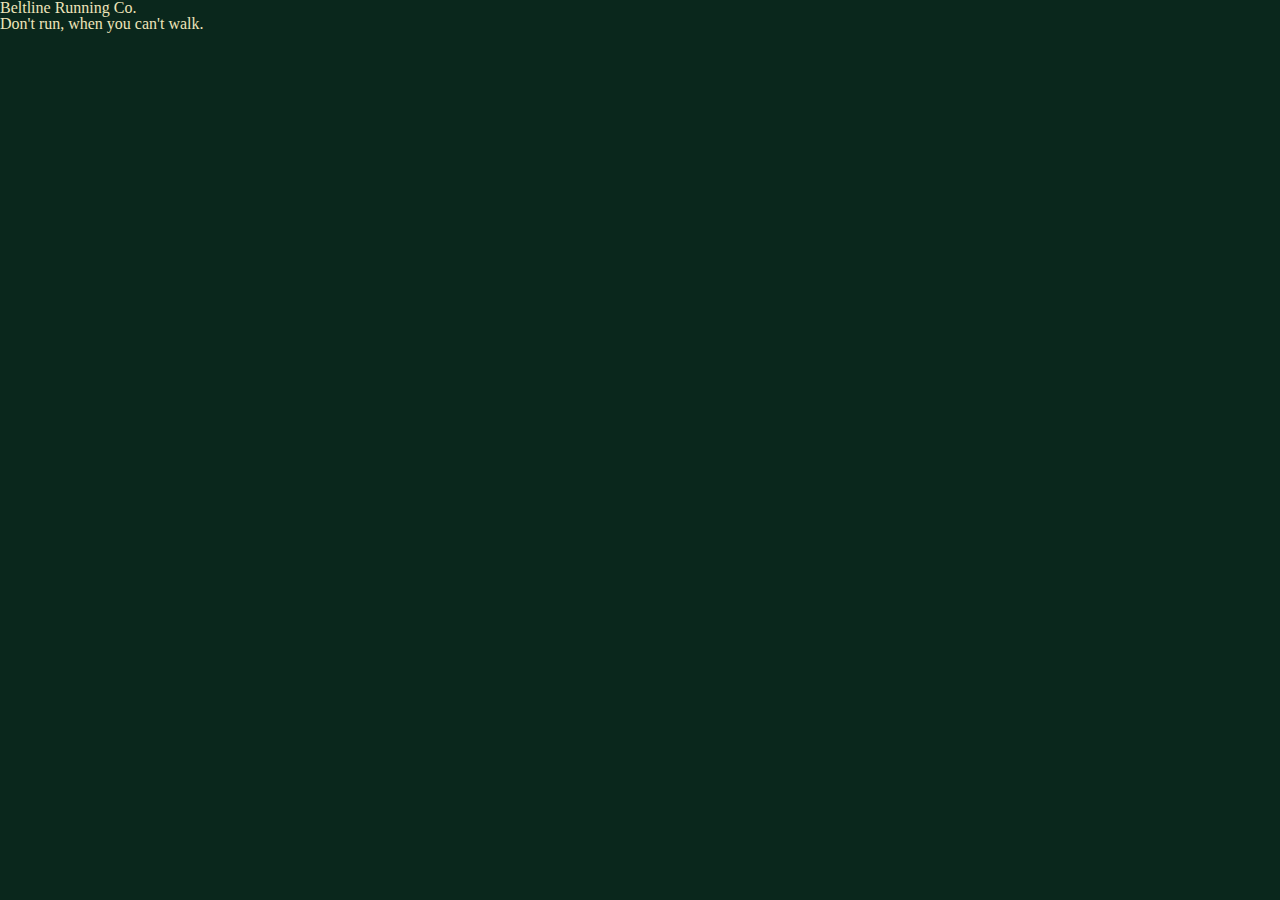
==== unit_3/index.html @ f1fb598d "Adding some images and a reset." ====
<!DOCTYPE html>
<html>
<head>
	<title>Beltline Running Co.</title>
	<link rel="stylesheet" type="text/css" href="css/css.css">
</head>
<body>

	<h1>Beltline Running Co.</h1>
	<p>Don't run, when you can't walk.</p>
	
	

</body>
</html>
---- unit_3/css/css.css ----
/* http://meyerweb.com/eric/tools/css/reset/ 
   v2.0 | 20110126
   License: none (public domain)
*/

html, body, div, span, applet, object, iframe,
h1, h2, h3, h4, h5, h6, p, blockquote, pre,
a, abbr, acronym, address, big, cite, code,
del, dfn, em, img, ins, kbd, q, s, samp,
small, strike, strong, sub, sup, tt, var,
b, u, i, center,
dl, dt, dd, ol, ul, li,
fieldset, form, label, legend,
table, caption, tbody, tfoot, thead, tr, th, td,
article, aside, canvas, details, embed, 
figure, figcaption, footer, header, hgroup, 
menu, nav, output, ruby, section, summary,
time, mark, audio, video {
	margin: 0;
	padding: 0;
	border: 0;
	font-size: 100%;
	font: inherit;
	vertical-align: baseline;
}
/* HTML5 display-role reset for older browsers */
article, aside, details, figcaption, figure, 
footer, header, hgroup, menu, nav, section {
	display: block;
}
body {
	line-height: 1;
}
ol, ul {
	list-style: none;
}
blockquote, q {
	quotes: none;
}
blockquote:before, blockquote:after,
q:before, q:after {
	content: '';
	content: none;
}
table {
	border-collapse: collapse;
	border-spacing: 0;
}

/*end of reset*/

body {
	background-color: #0A271C;
}

h1, p {
	color: #EEE4BA;
}
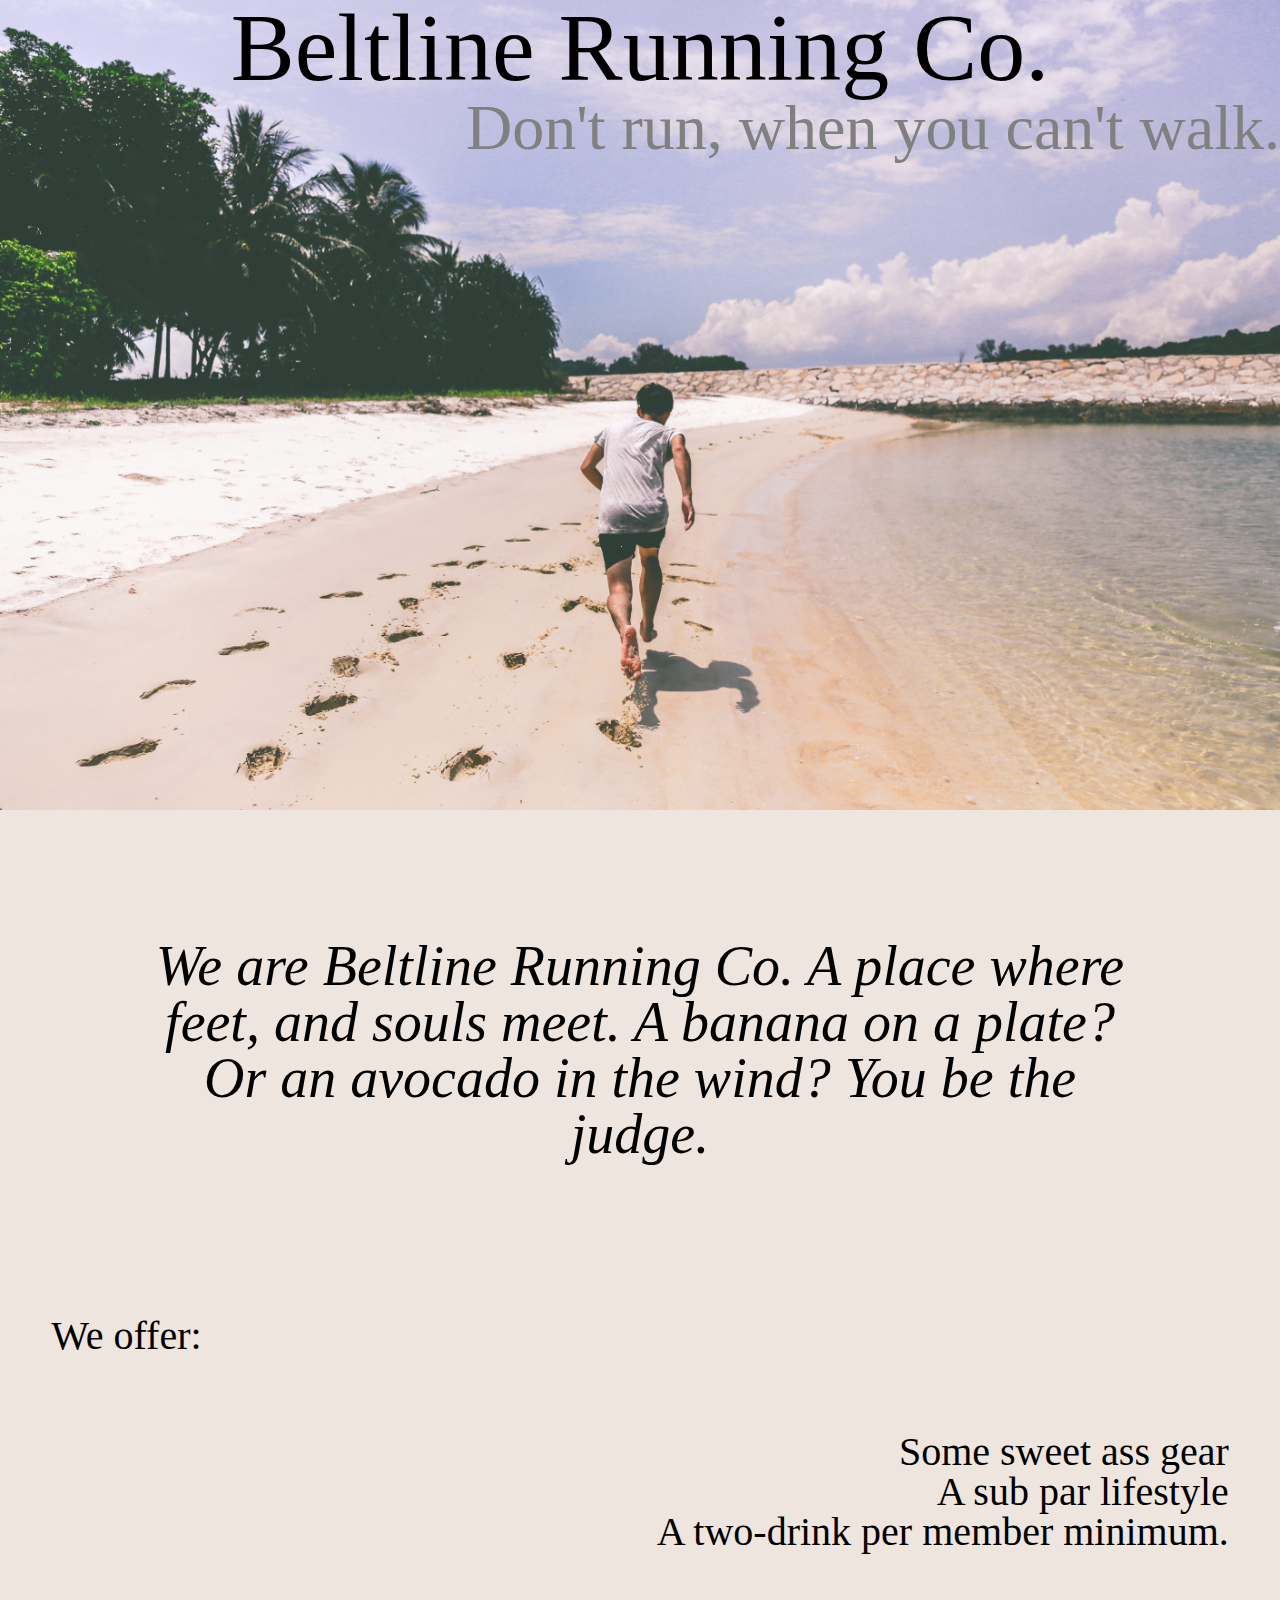
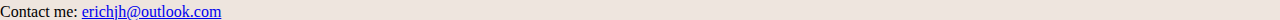
==== commit ddbec39a: "Adding some css" ====
--- a/unit_3/index.html
+++ b/unit_3/index.html
@@ -6,10 +6,28 @@
 </head>
 <body>
 
-	<h1>Beltline Running Co.</h1>
-	<p>Don't run, when you can't walk.</p>
-	
-	
+	<section class="hero">
+	  	<div class="row intro">
+		    <div class="small-centered medium-uncentered medium-6 large-7 columns">
+		      <h1>Beltline Running Co.</h1>
+		      <p id="slogan">Don't run, when you can't walk.</p>
+		    </div>
+		    <div class="small-centered medium-uncentered medium-6 large-5 columns">
+		      <div class="tech-img"></div>
+		    </div>
+	  	</div>
+	</section>
+
+	<p class="why">We are Beltline Running Co.  A place where feet, and souls meet.  A banana on a plate? Or an avocado in the wind?  You be the judge.</p>
+
+	<p id="offer">We offer:</p>
+		<ul id="list">
+			<li>Some sweet ass gear</li>
+			<li>A sub par lifestyle</li>
+			<li>A two-drink per member minimum.</li>
+		</ul>
+
+	<p>Contact me: <a href="mailto:erichjh@outlook.com">erichjh@outlook.com</a></p>
 
 </body>
 </html>--- a/unit_3/css/css.css
+++ b/unit_3/css/css.css
@@ -49,10 +49,65 @@
 
 /*end of reset*/
 
-body {
+/*body {
 	background-color: #0A271C;
 }
 
 h1, p {
 	color: #EEE4BA;
+}*/
+
+body {
+	background: #EEE5DE;
 }
+.hero {
+  background: url("beach_runner.jpeg") no-repeat center center;
+  background-size: cover;
+  height: 90vh; 
+}
+  .hero:before {
+    content: '';
+    position: absolute;
+    top: 0;
+    right: 0;
+    bottom: 0;
+    left: 0;
+    
+}
+.hero h1 {
+	text-align: center;
+	font-family: "Times New Roman";
+	font-size: 6em;
+	color: black;
+}
+.hero p {
+	text-align: right;
+	font-family: "Times New Roman";
+	font-size: 4em;
+	color: gray;
+}
+.why {
+	margin: 5%;
+	padding: 5%;
+	text-align: center;
+	font-family: "Times New Roman";
+	font-style: italic; 
+	font-size: 3.5em;
+}
+
+#offer {
+	text-align: left;
+	margin: 2%;
+	padding: 2%;
+	font-family: "Times New Roman";
+	font-size: 2.5em;
+}
+
+#list {
+	text-align: right;
+	margin: 2%;
+	padding: 2%;
+	font-family: "Times New Roman";
+	font-size: 2.5em;
+}
+
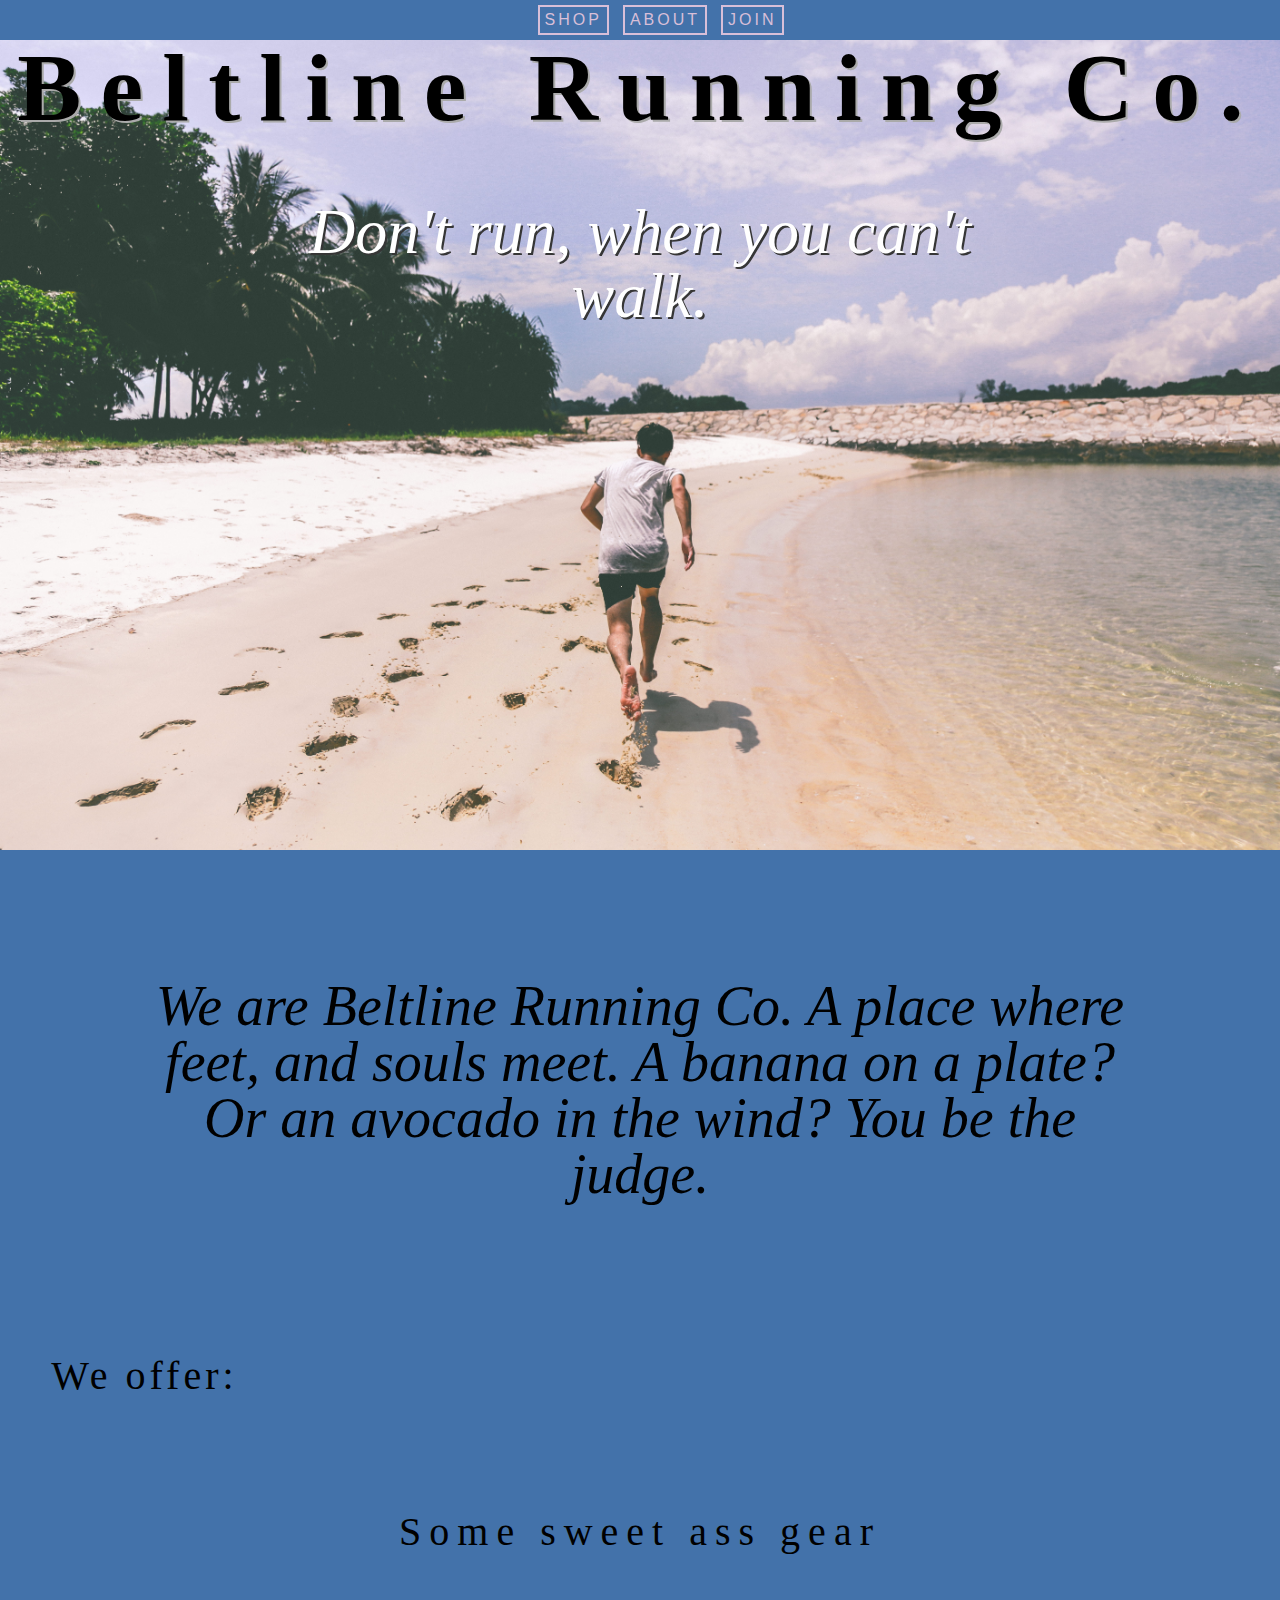
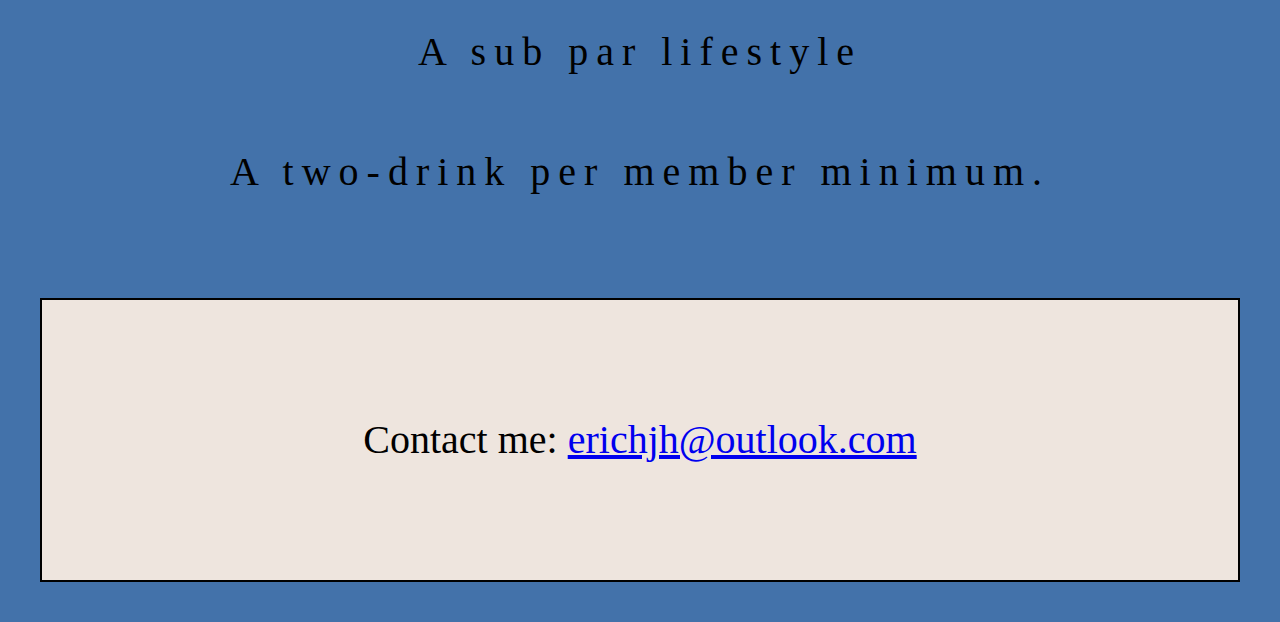
==== commit 22b6d50a: "Fine tuning week 3 project" ====
--- a/unit_3/index.html
+++ b/unit_3/index.html
@@ -5,7 +5,15 @@
 	<link rel="stylesheet" type="text/css" href="css/css.css">
 </head>
 <body>
-
+	<div class="button first">
+		<p><a href="#">SHOP</a></p>
+	</div>
+	<div class="button">
+		<p><a href="#">ABOUT</a></p>
+	</div>
+	<div class="button">
+		<p><a href="#">JOIN</a></p>
+	</div>
 	<section class="hero">
 	  	<div class="row intro">
 		    <div class="small-centered medium-uncentered medium-6 large-7 columns">
@@ -27,7 +35,7 @@
 			<li>A two-drink per member minimum.</li>
 		</ul>
 
-	<p>Contact me: <a href="mailto:erichjh@outlook.com">erichjh@outlook.com</a></p>
+	<p class="footer">Contact me: <a href="mailto:erichjh@outlook.com">erichjh@outlook.com</a></p>
 
 </body>
 </html>--- a/unit_3/css/css.css
+++ b/unit_3/css/css.css
@@ -58,13 +58,36 @@
 }*/
 
 body {
-	background: #EEE5DE;
+	background: #4372AA;
 }
+
+.button {
+	background: #4372AA;
+	border: 2px solid #D8BFD8;
+	color: #D8BFD8;
+	display: inline-block;
+	font-family: Helvetica;
+	letter-spacing: 3px;
+	margin: 5px;
+	padding: 5px;
+	text-align: center;
+}
+
+.button a {
+	color: #D8BFD8;
+	text-decoration: none;
+}
+
+.first {
+	margin-left: 42%;
+}
+
 .hero {
   background: url("beach_runner.jpeg") no-repeat center center;
   background-size: cover;
   height: 90vh; 
 }
+
   .hero:before {
     content: '';
     position: absolute;
@@ -74,40 +97,63 @@
     left: 0;
     
 }
+
 .hero h1 {
-	text-align: center;
+	color: black;
 	font-family: "Times New Roman";
 	font-size: 6em;
-	color: black;
+	font-weight: 600;
+	letter-spacing: .2em;
+	text-align: center;
+	text-shadow: 2px 2px #AAAAAA;
+	
 }
+
 .hero p {
-	text-align: right;
+	color: white;
 	font-family: "Times New Roman";
 	font-size: 4em;
-	color: gray;
+	font-style: italic;
+	padding: 1em 4em 4em 4em;
+	text-shadow: 2px 2px #363636;
+	text-align: center;
+	text-transform: italic;
 }
+
 .why {
+	font-family: "Times New Roman";
+	font-style: italic; 
+	font-size: 3.5em;
 	margin: 5%;
 	padding: 5%;
 	text-align: center;
-	font-family: "Times New Roman";
-	font-style: italic; 
-	font-size: 3.5em;
 }
 
 #offer {
-	text-align: left;
+	font-family: "Times New Roman";
+	font-size: 2.5em;
+	letter-spacing: .1em;
 	margin: 2%;
 	padding: 2%;
-	font-family: "Times New Roman";
-	font-size: 2.5em;
+	text-align: left;
 }
 
 #list {
-	text-align: right;
-	margin: 2%;
-	padding: 2%;
 	font-family: "Times New Roman";
 	font-size: 2.5em;
+	margin: 2%;
+	padding: 2% 1%;
+	letter-spacing: .2em;
+	line-height: 3em;
+	text-align: center;
 }
 
+.footer {
+	background: #EEE5DE;
+	border: 2px solid black;
+	color: black;
+	font-size: 2.5em;
+	margin: 1em;
+	padding: 3em 2em;
+	text-align: center;
+}
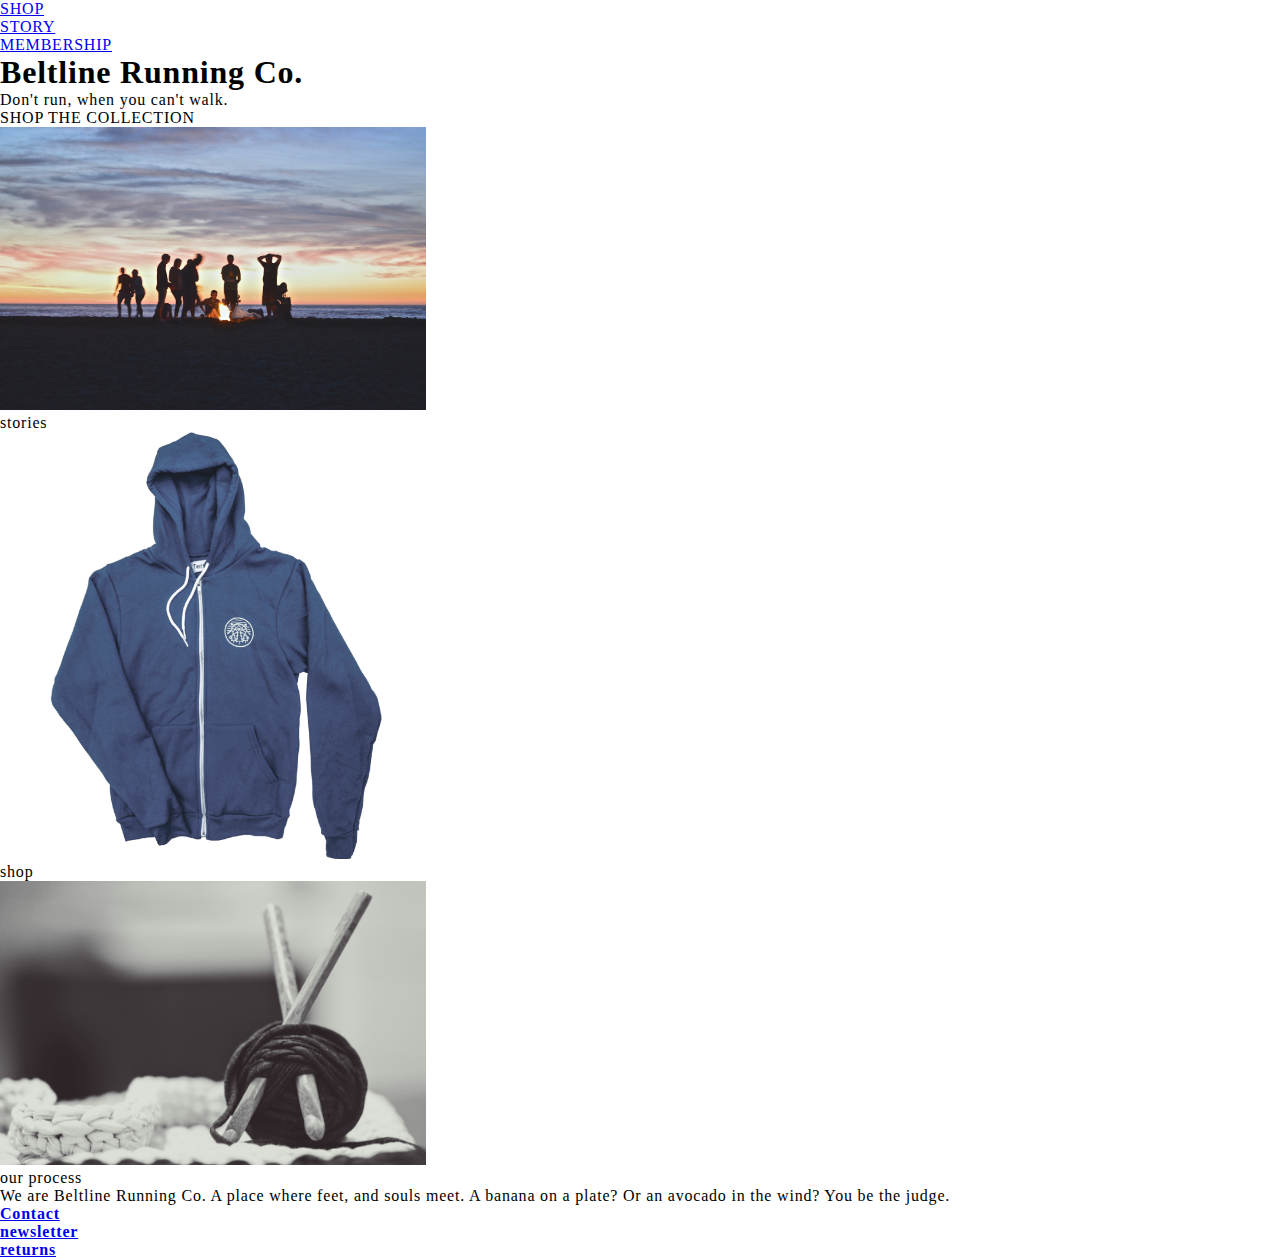
==== commit 064a0a37: "Content is King" ====
--- a/unit_3/index.html
+++ b/unit_3/index.html
@@ -5,37 +5,50 @@
 	<link rel="stylesheet" type="text/css" href="css/css.css">
 </head>
 <body>
-	<div class="button first">
+	<nav class="button first">
 		<p><a href="#">SHOP</a></p>
-	</div>
-	<div class="button">
-		<p><a href="#">ABOUT</a></p>
-	</div>
-	<div class="button">
-		<p><a href="#">JOIN</a></p>
-	</div>
+	</nav>
+	<nav class="button">
+		<p><a href="#">STORY</a></p>
+	</nav>
+	<nav class="button">
+		<p><a href="#">MEMBERSHIP</a></p>
+	</nav>
 	<section class="hero">
 	  	<div class="row intro">
 		    <div class="small-centered medium-uncentered medium-6 large-7 columns">
 		      <h1>Beltline Running Co.</h1>
 		      <p id="slogan">Don't run, when you can't walk.</p>
+		      <P>SHOP THE COLLECTION</P>
 		    </div>
 		    <div class="small-centered medium-uncentered medium-6 large-5 columns">
 		      <div class="tech-img"></div>
 		    </div>
 	  	</div>
 	</section>
-
-	<p class="why">We are Beltline Running Co.  A place where feet, and souls meet.  A banana on a plate? Or an avocado in the wind?  You be the judge.</p>
-
-	<p id="offer">We offer:</p>
-		<ul id="list">
-			<li>Some sweet ass gear</li>
-			<li>A sub par lifestyle</li>
-			<li>A two-drink per member minimum.</li>
-		</ul>
-
-	<p class="footer">Contact me: <a href="mailto:erichjh@outlook.com">erichjh@outlook.com</a></p>
+	<section>
+		<header class="blog">
+			<img src="images/beach_group.jpeg" alt="picture of group of people" title="Beach People">
+			<p>stories</p>
+		</header>
+		<header class="shop">
+			<img src="images/hoodiefront.png" alt="picture of a hoodie" title="Hoodie">
+			<p>shop</p>
+		</header>
+		<header class="product">
+			<img src="images/yarn.jpeg" alt="pictue of a ball of yarn" title="yarn picture">
+			<p>our process</p>
+		</header>
+	</section>
+	<main>
+		<p class="why">We are Beltline Running Co. A place where feet, and souls meet. A banana on a plate? Or an avocado in the wind? You be the judge.</p>
+	</main>
+	<footer>
+		<h4 class="footer"><a href="mailto:erichjh@outlook.com">Contact</a></h4>
+		<h4><a href="#">newsletter</a></h4>
+		<h4><a href="#">returns</a></h4>
+	</footer>
+		
 
 </body>
 </html>--- a/unit_3/css/css.css
+++ b/unit_3/css/css.css
@@ -1,61 +1,21 @@
-/* http://meyerweb.com/eric/tools/css/reset/ 
-   v2.0 | 20110126
-   License: none (public domain)
-*/
+/*Simple Reset*/
+* {
+	padding: 0;
+	margin: 0;
+}
 
-html, body, div, span, applet, object, iframe,
-h1, h2, h3, h4, h5, h6, p, blockquote, pre,
-a, abbr, acronym, address, big, cite, code,
-del, dfn, em, img, ins, kbd, q, s, samp,
-small, strike, strong, sub, sup, tt, var,
-b, u, i, center,
-dl, dt, dd, ol, ul, li,
-fieldset, form, label, legend,
-table, caption, tbody, tfoot, thead, tr, th, td,
-article, aside, canvas, details, embed, 
-figure, figcaption, footer, header, hgroup, 
-menu, nav, output, ruby, section, summary,
-time, mark, audio, video {
-	margin: 0;
-	padding: 0;
-	border: 0;
-	font-size: 100%;
-	font: inherit;
-	vertical-align: baseline;
+body {
+	font-family: "Palatino Linotype", "Book Antiqua", serif;
+	letter-spacing: .05em;
 }
-/* HTML5 display-role reset for older browsers */
-article, aside, details, figcaption, figure, 
-footer, header, hgroup, menu, nav, section {
-	display: block;
-}
-body {
-	line-height: 1;
-}
-ol, ul {
-	list-style: none;
-}
-blockquote, q {
-	quotes: none;
-}
-blockquote:before, blockquote:after,
-q:before, q:after {
-	content: '';
-	content: none;
-}
-table {
-	border-collapse: collapse;
-	border-spacing: 0;
+
+img {
+	width: 33.3%;
+
 }
 
 /*end of reset*/
-
-/*body {
-	background-color: #0A271C;
-}
-
-h1, p {
-	color: #EEE4BA;
-}*/
+/*
 
 body {
 	background: #4372AA;
@@ -157,3 +117,4 @@
 	padding: 3em 2em;
 	text-align: center;
 }
+*/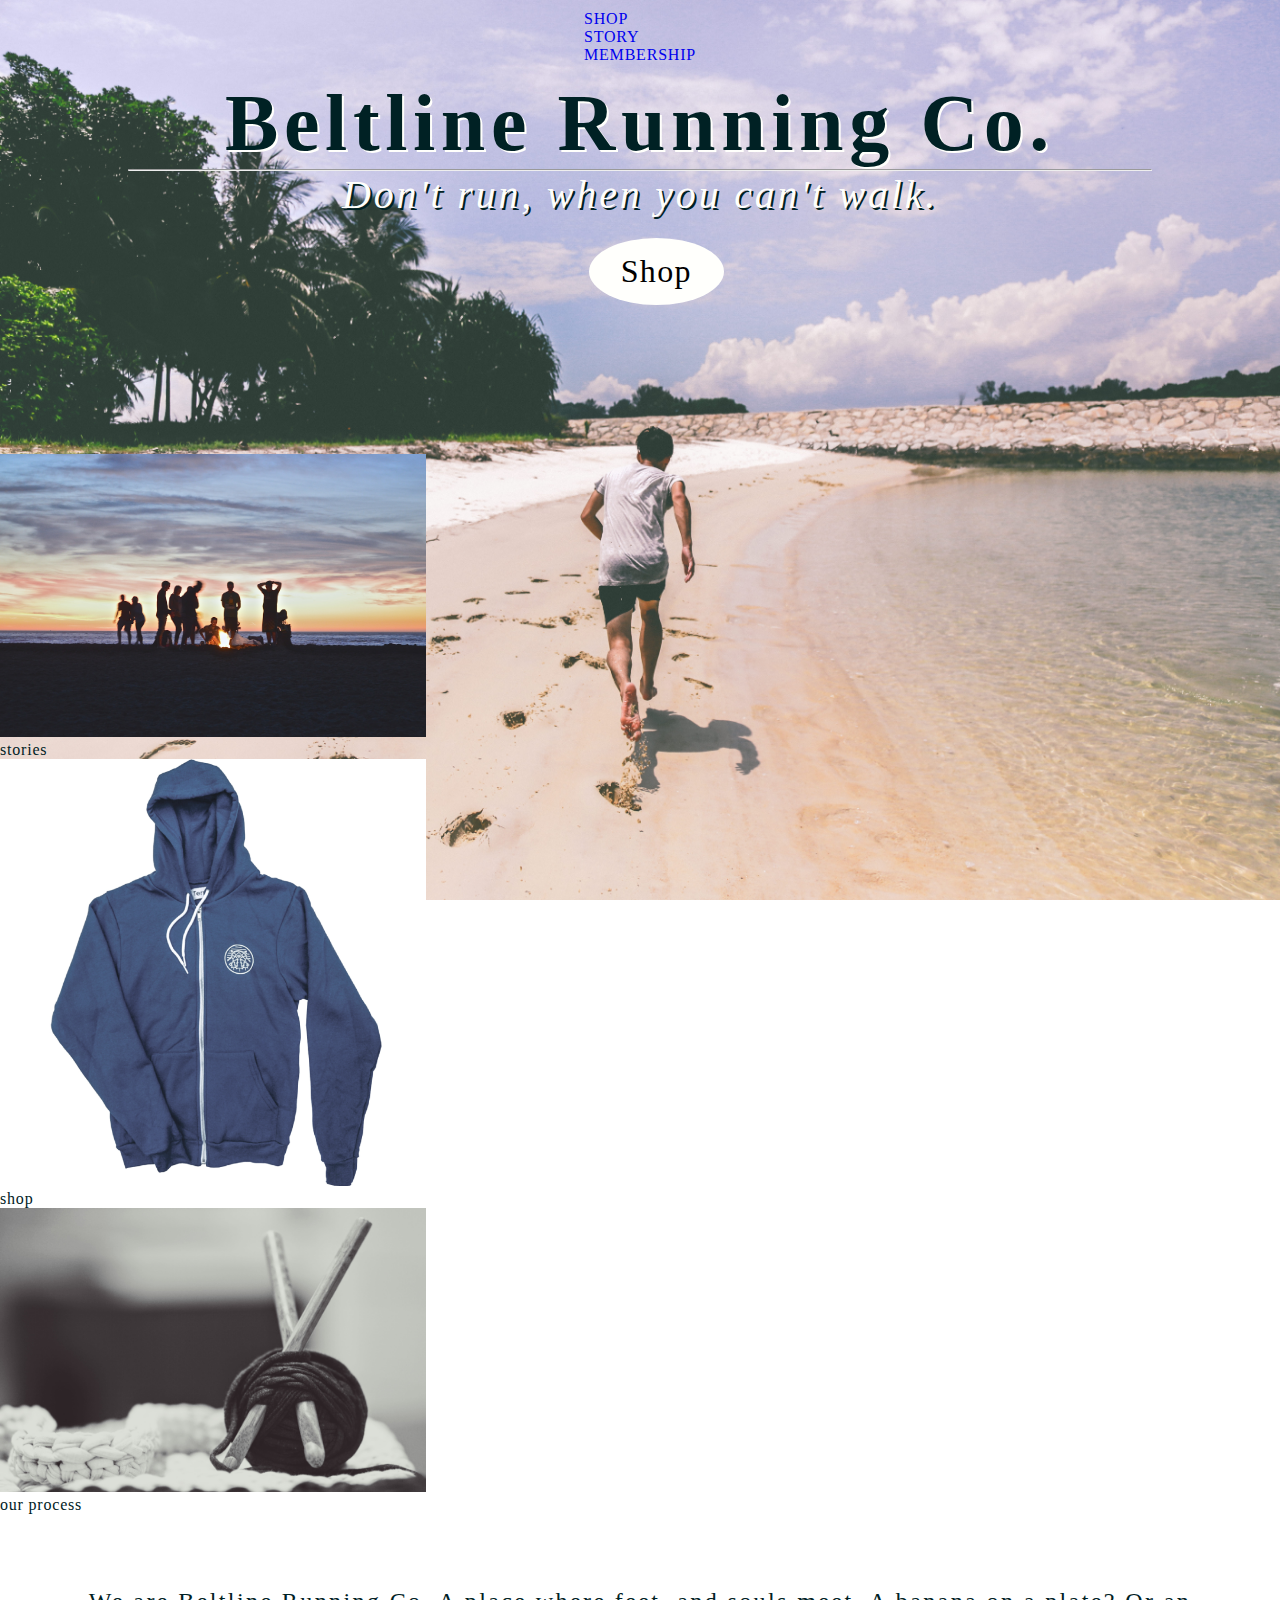
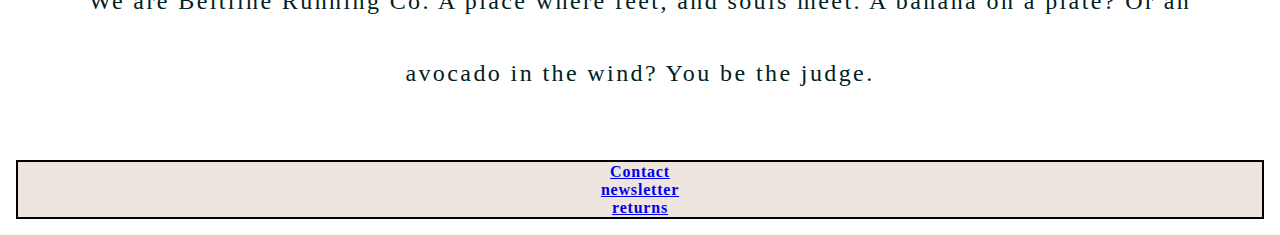
==== commit d6fcd5bb: "Fudging around with css properties" ====
--- a/unit_3/index.html
+++ b/unit_3/index.html
@@ -5,37 +5,27 @@
 	<link rel="stylesheet" type="text/css" href="css/css.css">
 </head>
 <body>
-	<nav class="button first">
+	<nav class="navbar">
 		<p><a href="#">SHOP</a></p>
-	</nav>
-	<nav class="button">
-		<p><a href="#">STORY</a></p>
-	</nav>
-	<nav class="button">
-		<p><a href="#">MEMBERSHIP</a></p>
+		<p class="nav_buttons"><a href="#">STORY</a></p>
+		<p class="nav_buttons"><a href="#">MEMBERSHIP</a></p>
 	</nav>
 	<section class="hero">
-	  	<div class="row intro">
-		    <div class="small-centered medium-uncentered medium-6 large-7 columns">
 		      <h1>Beltline Running Co.</h1>
+		      <hr>
 		      <p id="slogan">Don't run, when you can't walk.</p>
-		      <P>SHOP THE COLLECTION</P>
-		    </div>
-		    <div class="small-centered medium-uncentered medium-6 large-5 columns">
-		      <div class="tech-img"></div>
-		    </div>
-	  	</div>
+		      <a href="#" class="shop_button">Shop</a>
 	</section>
 	<section>
-		<header class="blog">
+		<header class="imgContainer">
 			<img src="images/beach_group.jpeg" alt="picture of group of people" title="Beach People">
 			<p>stories</p>
 		</header>
-		<header class="shop">
+		<header class="imgContainer">
 			<img src="images/hoodiefront.png" alt="picture of a hoodie" title="Hoodie">
 			<p>shop</p>
 		</header>
-		<header class="product">
+		<header class="imgContainer">
 			<img src="images/yarn.jpeg" alt="pictue of a ball of yarn" title="yarn picture">
 			<p>our process</p>
 		</header>
@@ -43,8 +33,8 @@
 	<main>
 		<p class="why">We are Beltline Running Co. A place where feet, and souls meet. A banana on a plate? Or an avocado in the wind? You be the judge.</p>
 	</main>
-	<footer>
-		<h4 class="footer"><a href="mailto:erichjh@outlook.com">Contact</a></h4>
+	<footer class="footer">
+		<h4><a href="mailto:erichjh@outlook.com">Contact</a></h4>
 		<h4><a href="#">newsletter</a></h4>
 		<h4><a href="#">returns</a></h4>
 	</footer>
--- a/unit_3/css/css.css
+++ b/unit_3/css/css.css
@@ -5,105 +5,73 @@
 }
 
 body {
+	background-image: url("beach_runner.jpeg");
+	background-repeat: no-repeat;
+	background-position: right-top;
+	background-attachment: fixed;
+	background-size: 100% 100%;
 	font-family: "Palatino Linotype", "Book Antiqua", serif;
 	letter-spacing: .05em;
+	color: #002124;
+	background-color: #FFFFFF;
 }
 
-img {
-	width: 33.3%;
-
+nav {
+	margin: .5em;
+	padding: .1em .2em .1em 45%;
 }
 
-/*end of reset*/
-/*
-
-body {
-	background: #4372AA;
-}
-
-.button {
-	background: #4372AA;
-	border: 2px solid #D8BFD8;
-	color: #D8BFD8;
-	display: inline-block;
-	font-family: Helvetica;
-	letter-spacing: 3px;
-	margin: 5px;
-	padding: 5px;
+.navbar a {
 	text-align: center;
-}
-
-.button a {
-	color: #D8BFD8;
 	text-decoration: none;
 }
 
-.first {
-	margin-left: 42%;
-}
-
 .hero {
-  background: url("beach_runner.jpeg") no-repeat center center;
-  background-size: cover;
-  height: 90vh; 
-}
-
-  .hero:before {
-    content: '';
-    position: absolute;
-    top: 0;
-    right: 0;
-    bottom: 0;
-    left: 0;
-    
+	margin: 1% 10% 10% 10%;
 }
 
 .hero h1 {
-	color: black;
-	font-family: "Times New Roman";
-	font-size: 6em;
-	font-weight: 600;
-	letter-spacing: .2em;
 	text-align: center;
-	text-shadow: 2px 2px #AAAAAA;
-	
+	font-size: 5em;
+	letter-spacing: .07em;
+	text-shadow: 2px 2px #FFFFFC;
 }
 
-.hero p {
-	color: white;
-	font-family: "Times New Roman";
-	font-size: 4em;
+#slogan {
+	color: #FFFFFC;
 	font-style: italic;
-	padding: 1em 4em 4em 4em;
-	text-shadow: 2px 2px #363636;
+	font-size: 2.5em;
+	letter-spacing: .07em;
 	text-align: center;
-	text-transform: italic;
+	text-shadow: 2px 2px #002124;
+}
+
+.shop_button {
+	background-color: #FFFFFC;
+    border: none;
+    border-radius: 50%;
+    color: black;
+    padding: 15px 32px;
+    text-align: center;
+    text-decoration: none;
+    display: inline-block;
+    margin: 2% 45% 2% 45%;
+    cursor: pointer;
+    letter-spacing: .04em;
+    font-size: 2em;
+}
+
+header img {
+	width: 33.3%;
+	height: 25%;
 }
 
 .why {
 	font-family: "Times New Roman";
-	font-style: italic; 
-	font-size: 3.5em;
-	margin: 5%;
-	padding: 5%;
-	text-align: center;
-}
-
-#offer {
-	font-family: "Times New Roman";
-	font-size: 2.5em;
-	letter-spacing: .1em;
-	margin: 2%;
-	padding: 2%;
-	text-align: left;
-}
-
-#list {
-	font-family: "Times New Roman";
-	font-size: 2.5em;
+	font-size: 1.5em;
 	margin: 2%;
 	padding: 2% 1%;
-	letter-spacing: .2em;
+	letter-spacing: .1em;
 	line-height: 3em;
 	text-align: center;
 }
@@ -112,9 +80,8 @@
 	background: #EEE5DE;
 	border: 2px solid black;
 	color: black;
-	font-size: 2.5em;
+	font-size: 1em;
 	margin: 1em;
-	padding: 3em 2em;
+	padding: .04em 1em;
 	text-align: center;
-}
-*/+}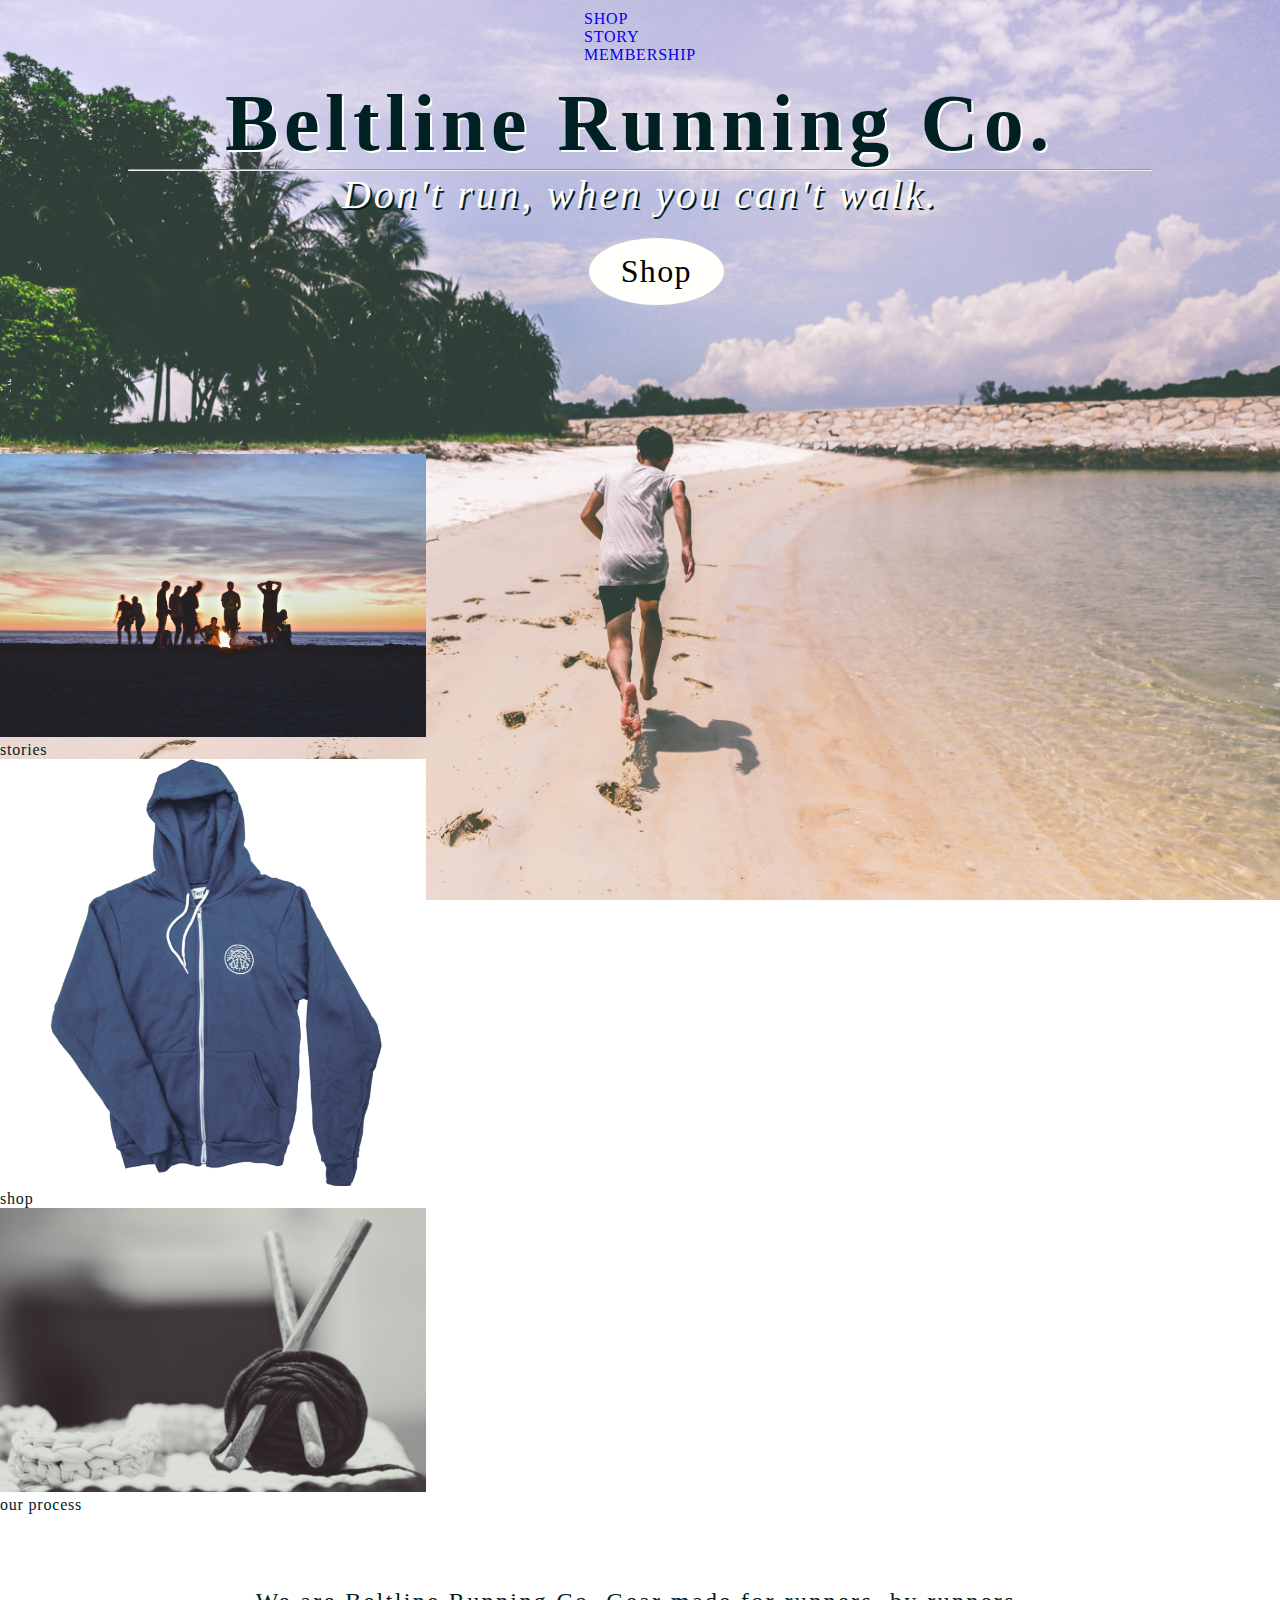
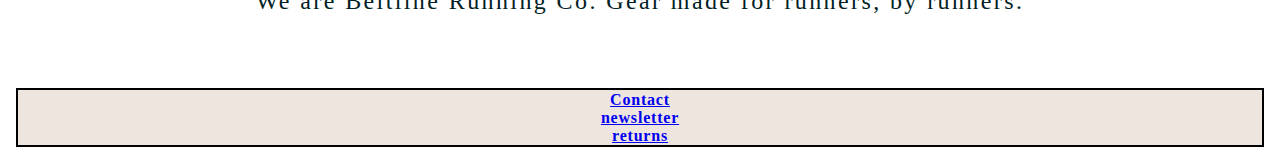
==== commit ad42e48b: "Changing the why HTML" ====
--- a/unit_3/index.html
+++ b/unit_3/index.html
@@ -31,7 +31,7 @@
 		</header>
 	</section>
 	<main>
-		<p class="why">We are Beltline Running Co. A place where feet, and souls meet. A banana on a plate? Or an avocado in the wind? You be the judge.</p>
+		<p class="why">We are Beltline Running Co. Gear made for runners, by runners.</p>
 	</main>
 	<footer class="footer">
 		<h4><a href="mailto:erichjh@outlook.com">Contact</a></h4>
--- a/unit_3/css/css.css
+++ b/unit_3/css/css.css
@@ -5,15 +5,15 @@
 }
 
 body {
+	background-color: #FFFFFF;
 	background-image: url("beach_runner.jpeg");
 	background-repeat: no-repeat;
 	background-position: right-top;
 	background-attachment: fixed;
 	background-size: 100% 100%;
+	color: #002124;
 	font-family: "Palatino Linotype", "Book Antiqua", serif;
 	letter-spacing: .05em;
-	color: #002124;
-	background-color: #FFFFFF;
 }
 
 nav {
@@ -31,9 +31,9 @@
 }
 
 .hero h1 {
-	text-align: center;
 	font-size: 5em;
 	letter-spacing: .07em;
+	text-align: center;
 	text-shadow: 2px 2px #FFFFFC;
 }
 
@@ -51,14 +51,14 @@
     border: none;
     border-radius: 50%;
     color: black;
+    cursor: pointer;
+    display: inline-block;
+    font-size: 2em;
+    letter-spacing: .04em;
+    margin: 2% 45% 2% 45%;
     padding: 15px 32px;
     text-align: center;
     text-decoration: none;
-    display: inline-block;
-    margin: 2% 45% 2% 45%;
-    cursor: pointer;
-    letter-spacing: .04em;
-    font-size: 2em;
 }
 
 header img {
@@ -69,10 +69,10 @@
 .why {
 	font-family: "Times New Roman";
 	font-size: 1.5em;
+	letter-spacing: .1em;
+	line-height: 3em;
 	margin: 2%;
 	padding: 2% 1%;
-	letter-spacing: .1em;
-	line-height: 3em;
 	text-align: center;
 }
 
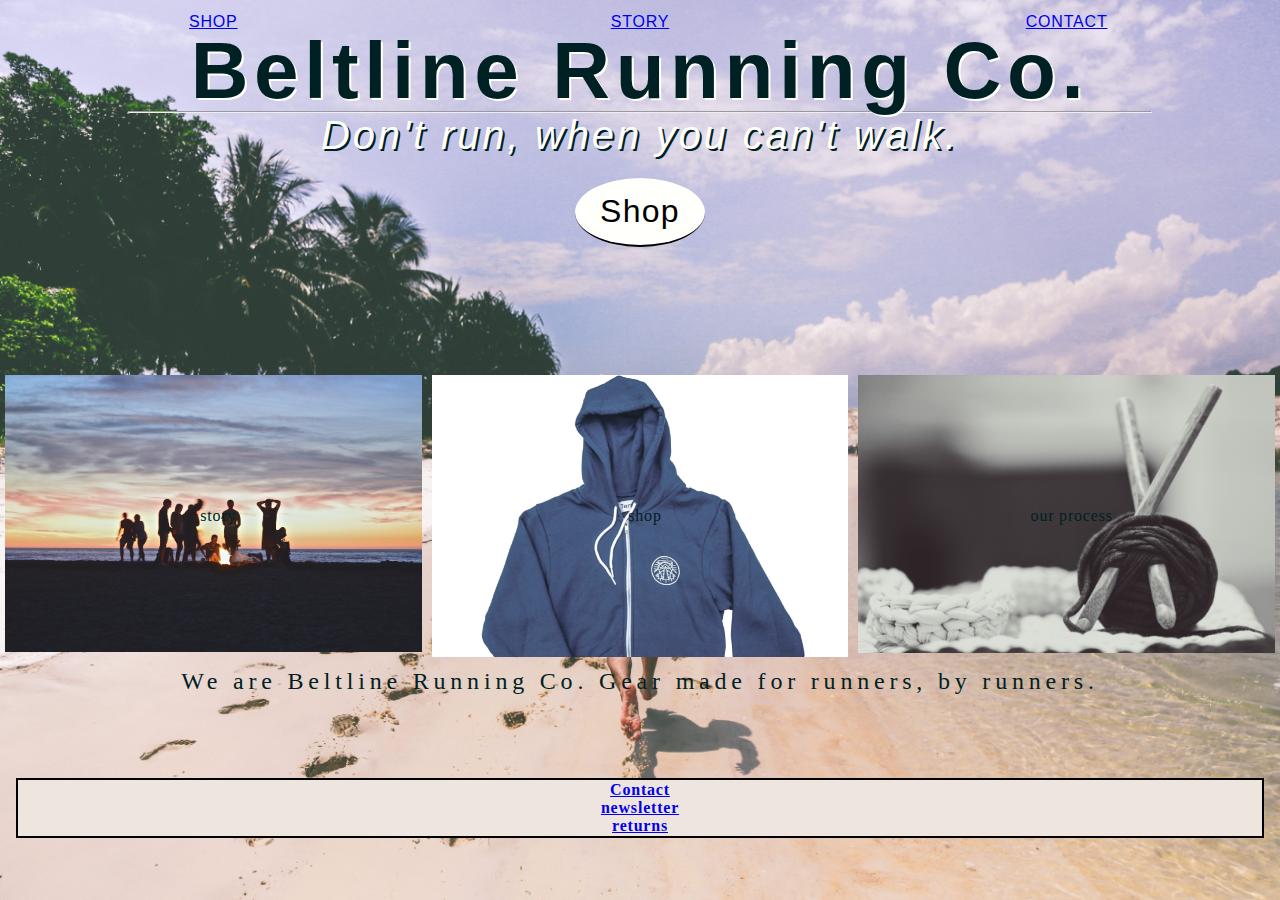
==== commit ea562da9: "Inserting Google Fonts" ====
--- a/unit_3/index.html
+++ b/unit_3/index.html
@@ -5,10 +5,10 @@
 	<link rel="stylesheet" type="text/css" href="css/css.css">
 </head>
 <body>
-	<nav class="navbar">
+	<nav class="navbar clear">
 		<p><a href="#">SHOP</a></p>
 		<p class="nav_buttons"><a href="#">STORY</a></p>
-		<p class="nav_buttons"><a href="#">MEMBERSHIP</a></p>
+		<p class="nav_buttons"><a href="#">CONTACT</a></p>
 	</nav>
 	<section class="hero">
 		      <h1>Beltline Running Co.</h1>
@@ -16,10 +16,10 @@
 		      <p id="slogan">Don't run, when you can't walk.</p>
 		      <a href="#" class="shop_button">Shop</a>
 	</section>
-	<section>
+	<section class="clear">
 		<header class="imgContainer">
 			<img src="images/beach_group.jpeg" alt="picture of group of people" title="Beach People">
-			<p>stories</p>
+			<p>story</p>
 		</header>
 		<header class="imgContainer">
 			<img src="images/hoodiefront.png" alt="picture of a hoodie" title="Hoodie">
--- a/unit_3/css/css.css
+++ b/unit_3/css/css.css
@@ -2,6 +2,18 @@
 * {
 	padding: 0;
 	margin: 0;
+	box-sizing: border-box;
+}
+<style>
+@import 'https://fonts.googleapis.com/css?family=Lora|Raleway';
+</style>
+/*font-family: 'Lora', serif;
+font-family: 'Raleway', sans-serif;*/
+
+.clear:after {
+	content: "";
+	display: block;
+	clear: both;
 }
 
 body {
@@ -12,33 +24,41 @@
 	background-attachment: fixed;
 	background-size: 100% 100%;
 	color: #002124;
-	font-family: "Palatino Linotype", "Book Antiqua", serif;
+	font-family: 'Lora', serif;
 	letter-spacing: .05em;
+	font-size: 16px
 }
 
-nav {
+/*nav {
 	margin: .5em;
 	padding: .1em .2em .1em 45%;
-}
+}*/
 
 .navbar a {
+	display: block;
+	width: 33.333%;
+	float: left;
 	text-align: center;
-	text-decoration: none;
+	font-family: 'Raleway', sans-serif;
 }
 
 .hero {
 	margin: 1% 10% 10% 10%;
+	font-family: 'Raleway', sans-serif;
 }
 
 .hero h1 {
 	font-size: 5em;
+	font-family: 'Raleway', sans-serif;
 	letter-spacing: .07em;
+	line-height: 1em;
 	text-align: center;
 	text-shadow: 2px 2px #FFFFFC;
 }
 
 #slogan {
 	color: #FFFFFC;
+	font-family: 'Raleway', sans-serif;
 	font-style: italic;
 	font-size: 2.5em;
 	letter-spacing: .07em;
@@ -48,31 +68,54 @@
 
 .shop_button {
 	background-color: #FFFFFC;
-    border: none;
+    border-bottom: 2px solid black;
     border-radius: 50%;
     color: black;
     cursor: pointer;
-    display: inline-block;
+    display: block;
     font-size: 2em;
     letter-spacing: .04em;
-    margin: 2% 45% 2% 45%;
-    padding: 15px 32px;
+    margin: 2% auto;
+    padding: 15px 25px;
     text-align: center;
     text-decoration: none;
+    width: 130px;
+    text-align: center;
 }
 
-header img {
-	width: 33.3%;
-	height: 25%;
+
+.imgContainer {
+	width: 33.333%;
+	float: left;
+	position: relative;
+	height: 0;
+	padding-bottom: 22%;
+	overflow: hidden;
+	padding-left: 5px;
+	padding-right: 5px;
+}
+
+.imgContainer img {
+	display: block;
+	width: 100%;
+}
+
+.imgContainer p {
+	width: 100%;
+	text-align: center;
+	position: absolute;
+	top: 50%;
+	transform: translateY(-50%);
+
 }
 
 .why {
-	font-family: "Times New Roman";
+	font-family: 'Lora', serif;
 	font-size: 1.5em;
-	letter-spacing: .1em;
-	line-height: 3em;
+	letter-spacing: .2em;
+	line-height: 2em;
 	margin: 2%;
-	padding: 2% 1%;
+	padding: 2em 2em;
 	text-align: center;
 }
 
